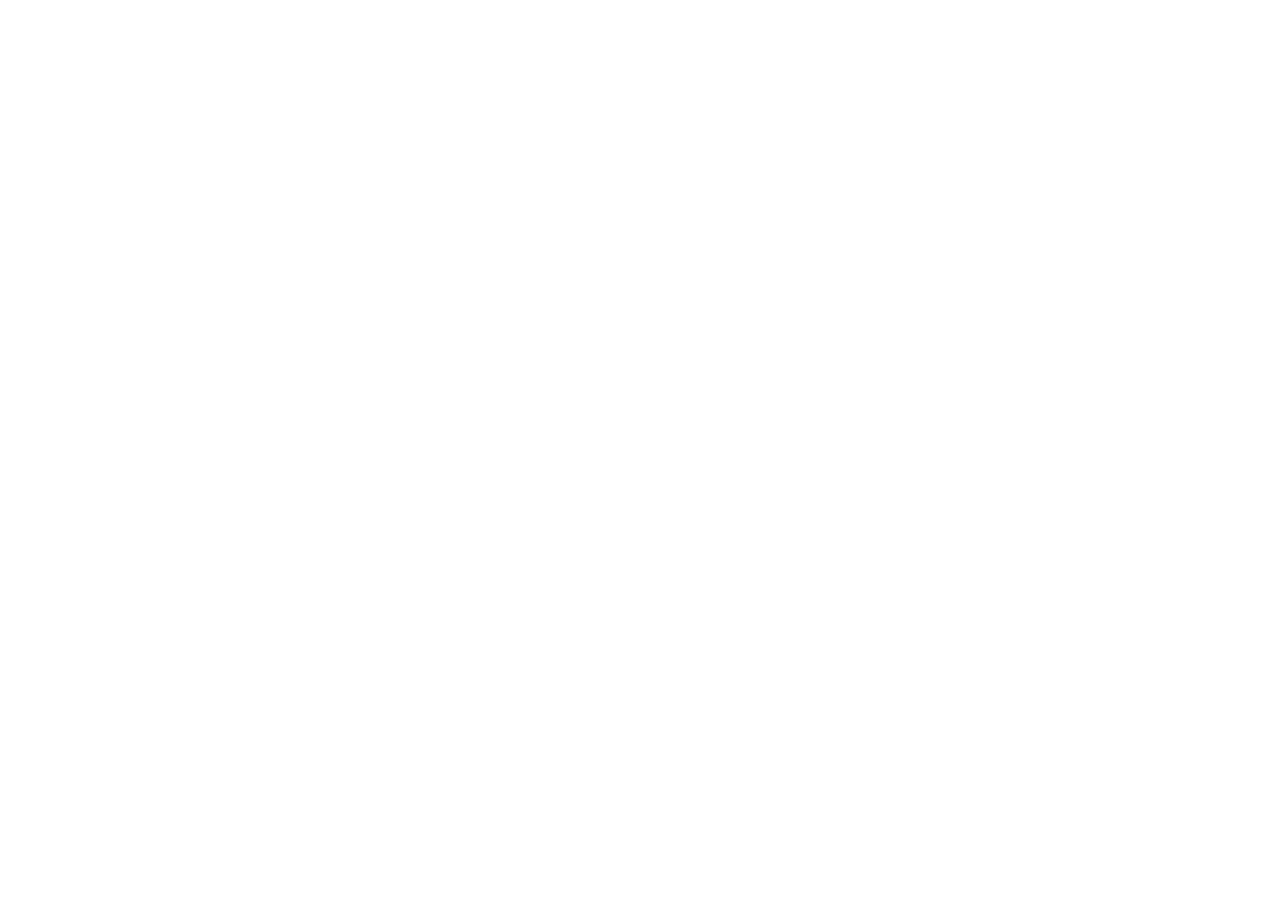
==== index.html @ 88c1cb13 "create Index.html" ====
<!DOCTYPE html>
<html lang="ru">
  <head>
    <meta charset="UTF-8">

    <title>Заголовок</title>
  </head>
  <body>
    <header></header>

    <nav>

    </nav>

    <main>

      <article>
        <section></section>
        <section></section>
        <section></section>
      </article>

      <aside>

      </aside>

    </main>

    <footer>

    </footer>
  </body>
</html>
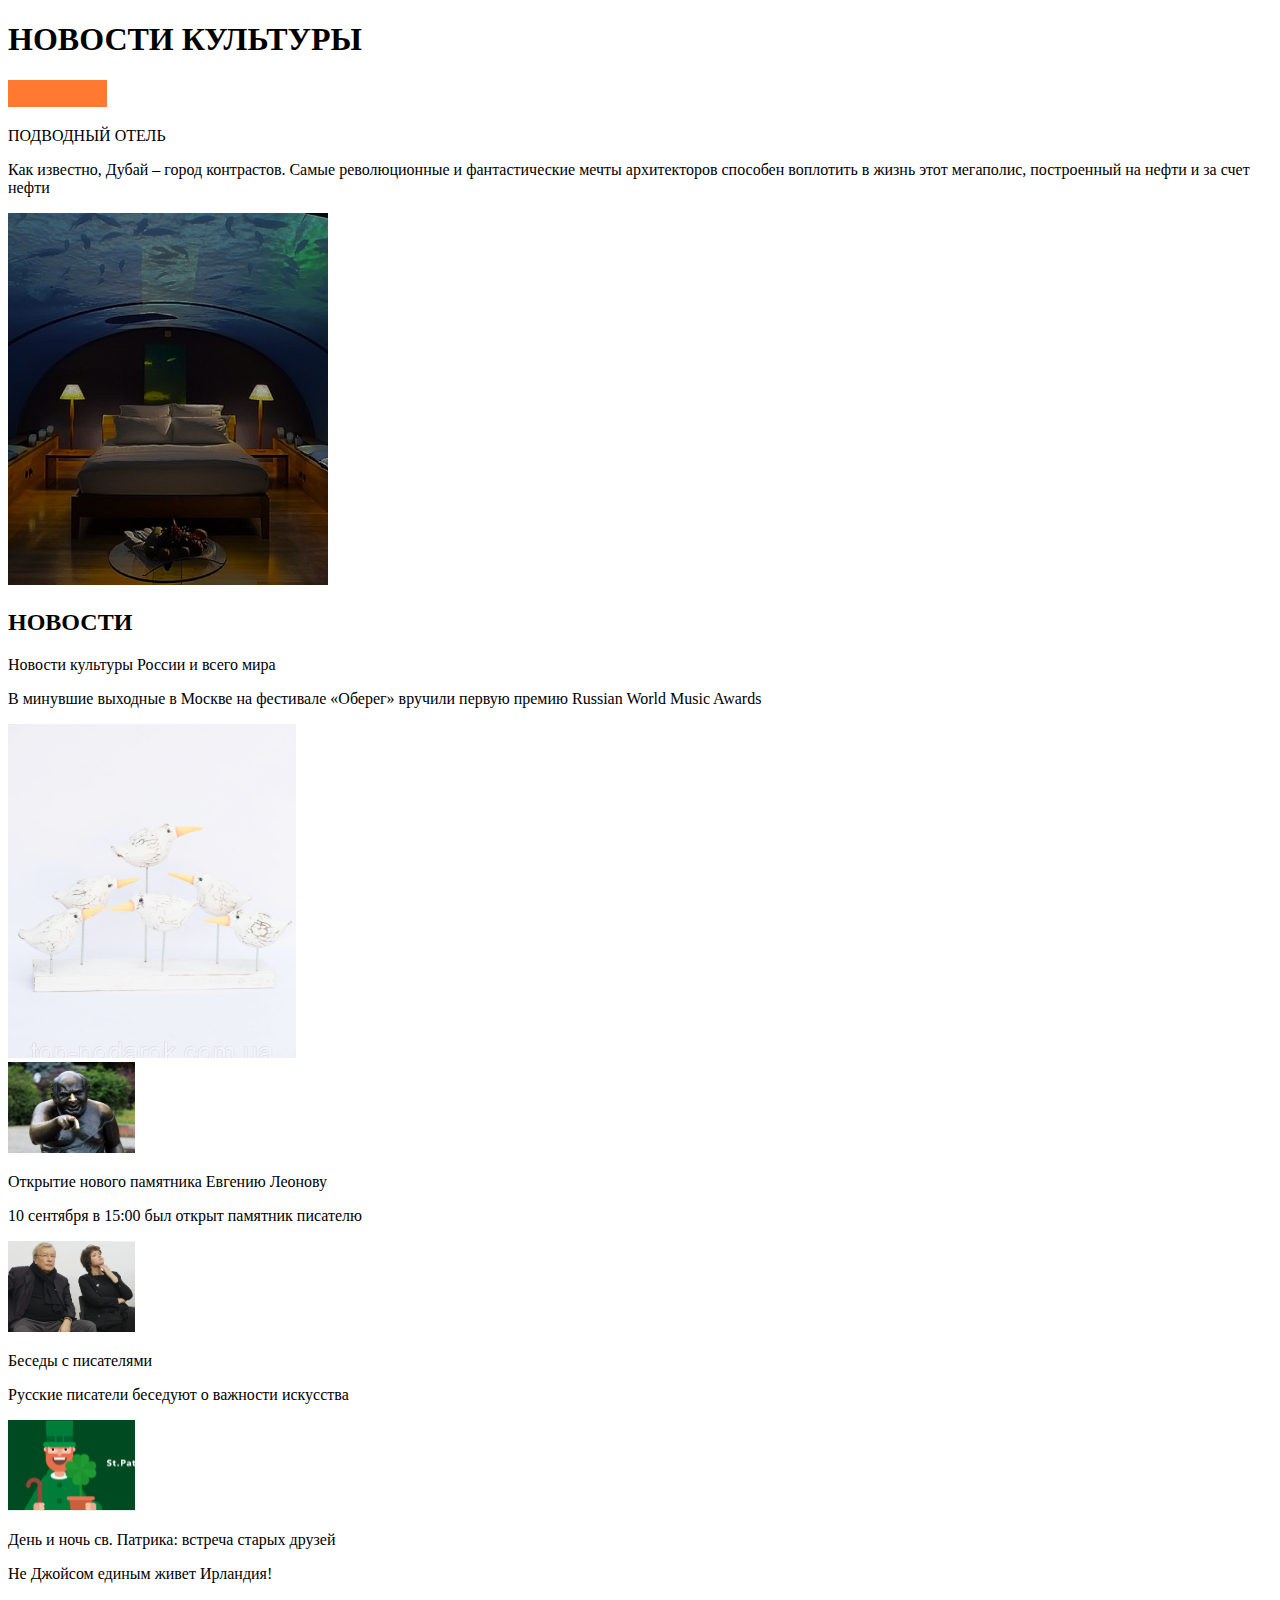
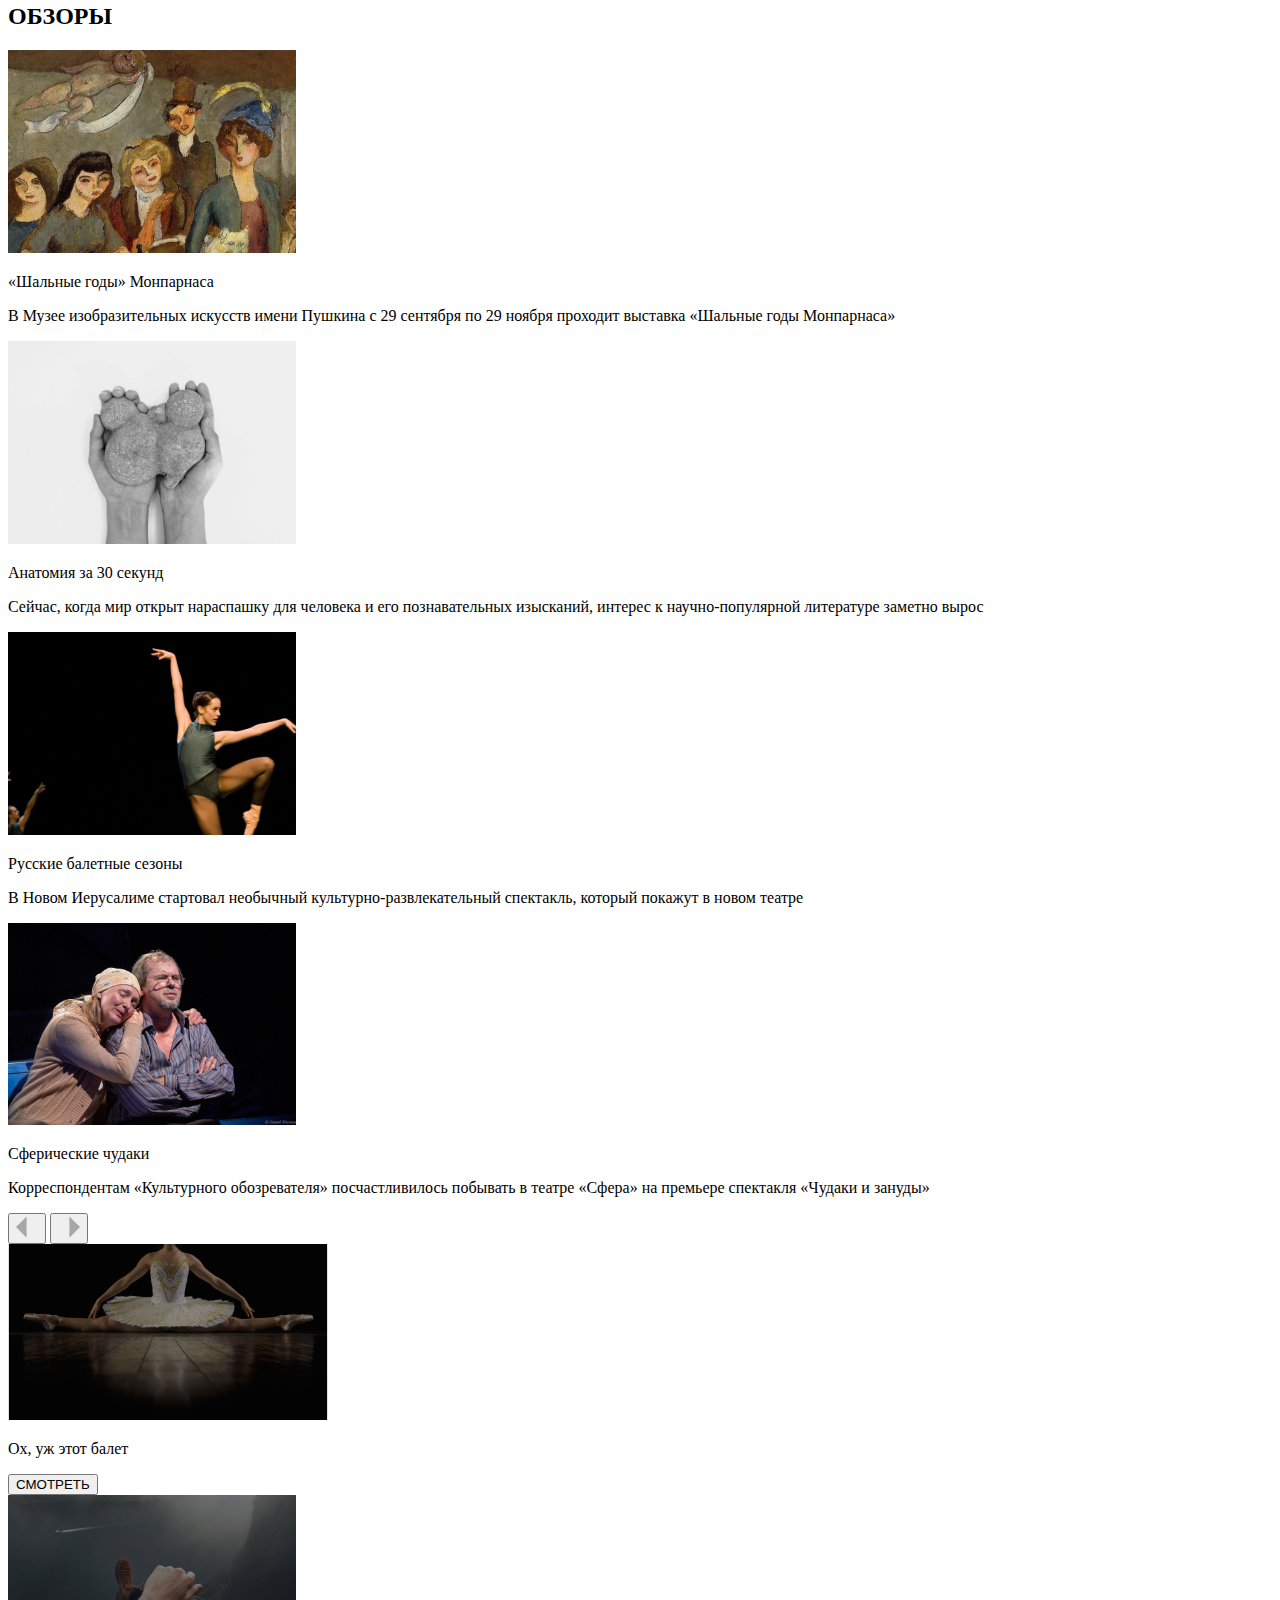
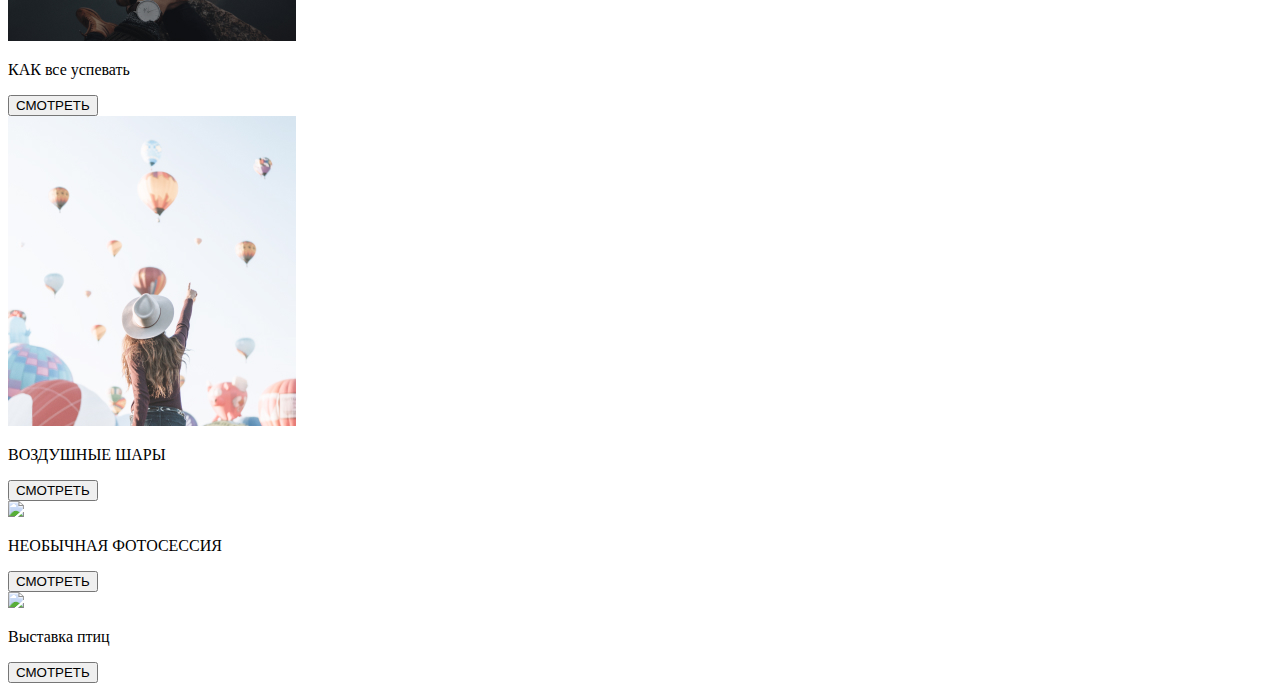
==== commit ed62193f: "create Index.html" ====
--- a/index.html
+++ b/index.html
@@ -2,32 +2,117 @@
 <html lang="ru">
   <head>
     <meta charset="UTF-8">
-
-    <title>Заголовок</title>
+    <title>Новости</title>
   </head>
   <body>
-    <header></header>
-
-    <nav>
-
-    </nav>
-
-    <main>
-
-      <article>
-        <section></section>
-        <section></section>
-        <section></section>
-      </article>
-
-      <aside>
-
-      </aside>
-
-    </main>
-
-    <footer>
-
-    </footer>
+    <h1>НОВОСТИ КУЛЬТУРЫ</h1>
+    <div class="news-new">
+      <a href="#"><img src="img/Rectangle 2.svg"/></a>
+      <p>ПОДВОДНЫЙ ОТЕЛЬ</p>
+      <p>
+        Как известно, Дубай – город контрастов. Самые революционные и фантастические мечты архитекторов
+        способен воплотить в жизнь этот мегаполис, построенный на нефти и за счет нефти
+      </p>
+      <a href="#"><img src="img/Hotel-11.jpg"/></a>
+    </div>
+    <div class="news-culture">
+      <h2>НОВОСТИ</h2>
+      <p>Новости культуры России и всего мира</p>
+      <p>
+        В минувшие выходные в Москве на фестивале «Оберег» вручили первую премию Russian World Music Awards
+      </p>
+      <a href="#"><img src="img/birds.svg"/></a>
+    </div>
+    <div class="news-others">
+      <div class="news-other">
+        <a href="#"><img src="img/other_0.svg"/></a>
+        <p>Открытие нового памятника Евгению Леонову</p>
+        <p>10 сентября в 15:00 был открыт памятник писателю</p>
+      </div>
+      <div class="news-other">
+        <a href="#"><img src="img/other_1.svg"/></a>
+        <p>Беседы с писателями</p>
+        <p>Русские писатели беседуют о важности искусства</p>
+      </div>
+      <div class="news-other">
+        <a href="#"><img src="img/other_2.svg"/></a>
+        <p>День и ночь св. Патрика: встреча старых друзей</p>
+        <p>Не Джойсом единым живет Ирландия!</p>
+      </div>
+    </div>
+    <div class="news-reviews">
+      <h2>ОБЗОРЫ</h2>
+      <div class="news-review">
+        <a href="#"><img src="img/reviews_0.svg"/></a>
+        <p class="news-review-header">«Шальные годы» Монпарнаса</p>
+        <p>
+          В Музее изобразительных искусств имени Пушкина с 29 сентября по 29 ноября
+          проходит выставка «Шальные годы Монпарнаса»
+        </p>
+      </div>
+      <div class="news-review">
+        <a href="#"><img src="img/reviews_1.svg"/></a>
+        <p class="news-review-header">Анатомия за 30 секунд</p>
+        <p>
+          Сейчас, когда мир открыт нараспашку для человека и его познавательных изысканий,
+          интерес к научно-популярной литературе заметно вырос
+        </p>
+      </div>
+      <div class="news-review">
+        <a href="#"><img src="img/reviews_2.svg"/></a>
+        <p class="news-review-header">Русские балетные сезоны</p>
+        <p>В Новом Иерусалиме стартовал необычный культурно-развлекательный спектакль, который покажут в новом театре</p>
+      </div>
+      <div class="news-review">
+        <a href="#"><img src="img/reviews_3.svg"/></a>
+        <p class="news-review-header">Сферические чудаки</p>
+        <p>Корреспондентам «Культурного обозревателя» посчастливилось побывать в театре «Сфера» на премьере спектакля «Чудаки и зануды»</p>
+        <div>
+          <button name="button_left">
+            <img src="img/left.svg" alt="налево"/>
+          </button>
+          <button name="button_right">
+            <img src="img/right.svg" alt="направо"/>
+          </button>
+        </div>
+      </div>
+    </div>
+    <div class="news-shorts">
+      <div class="news-short">
+        <a href="#"><img src="img/short_0.jpg"/></a>
+        <p class="news-short-header">Ох, уж этот балет</p>
+        <button name="button_look">
+          СМОТРЕТЬ
+        </button>
+      </div>
+      <div class="news-short">
+        <a href="#"><img src="img/short_1.jpg"/></a>
+        <p class="news-short-header">КАК все успевать</p>
+        <button name="button_look">
+          СМОТРЕТЬ
+        </button>
+      </div>
+      <div class="news-short">
+        <a href="#"><img src="img/short_2.jpg"/></a>
+        <p class="news-short-header">ВОЗДУШНЫЕ ШАРЫ</p>
+        <button name="button_look">
+          СМОТРЕТЬ
+        </button>
+      </div>
+      <div class="news-short">
+        <a href="#"><img src="img/short_3.svg"/></a>
+        <p class="news-short-header">НЕОБЫЧНАЯ ФОТОСЕССИЯ</p>
+        <button name="button_look">
+          СМОТРЕТЬ
+        </button>
+      </div>
+      <div class="news-short">
+        <a href="#"><img src="img/short_4.svg"/></a>
+        <p class="news-short-header">Выставка птиц</p>
+        <button name="button_look">
+          СМОТРЕТЬ
+        </button>
+      </div>
+    </div>
   </body>
 </html>
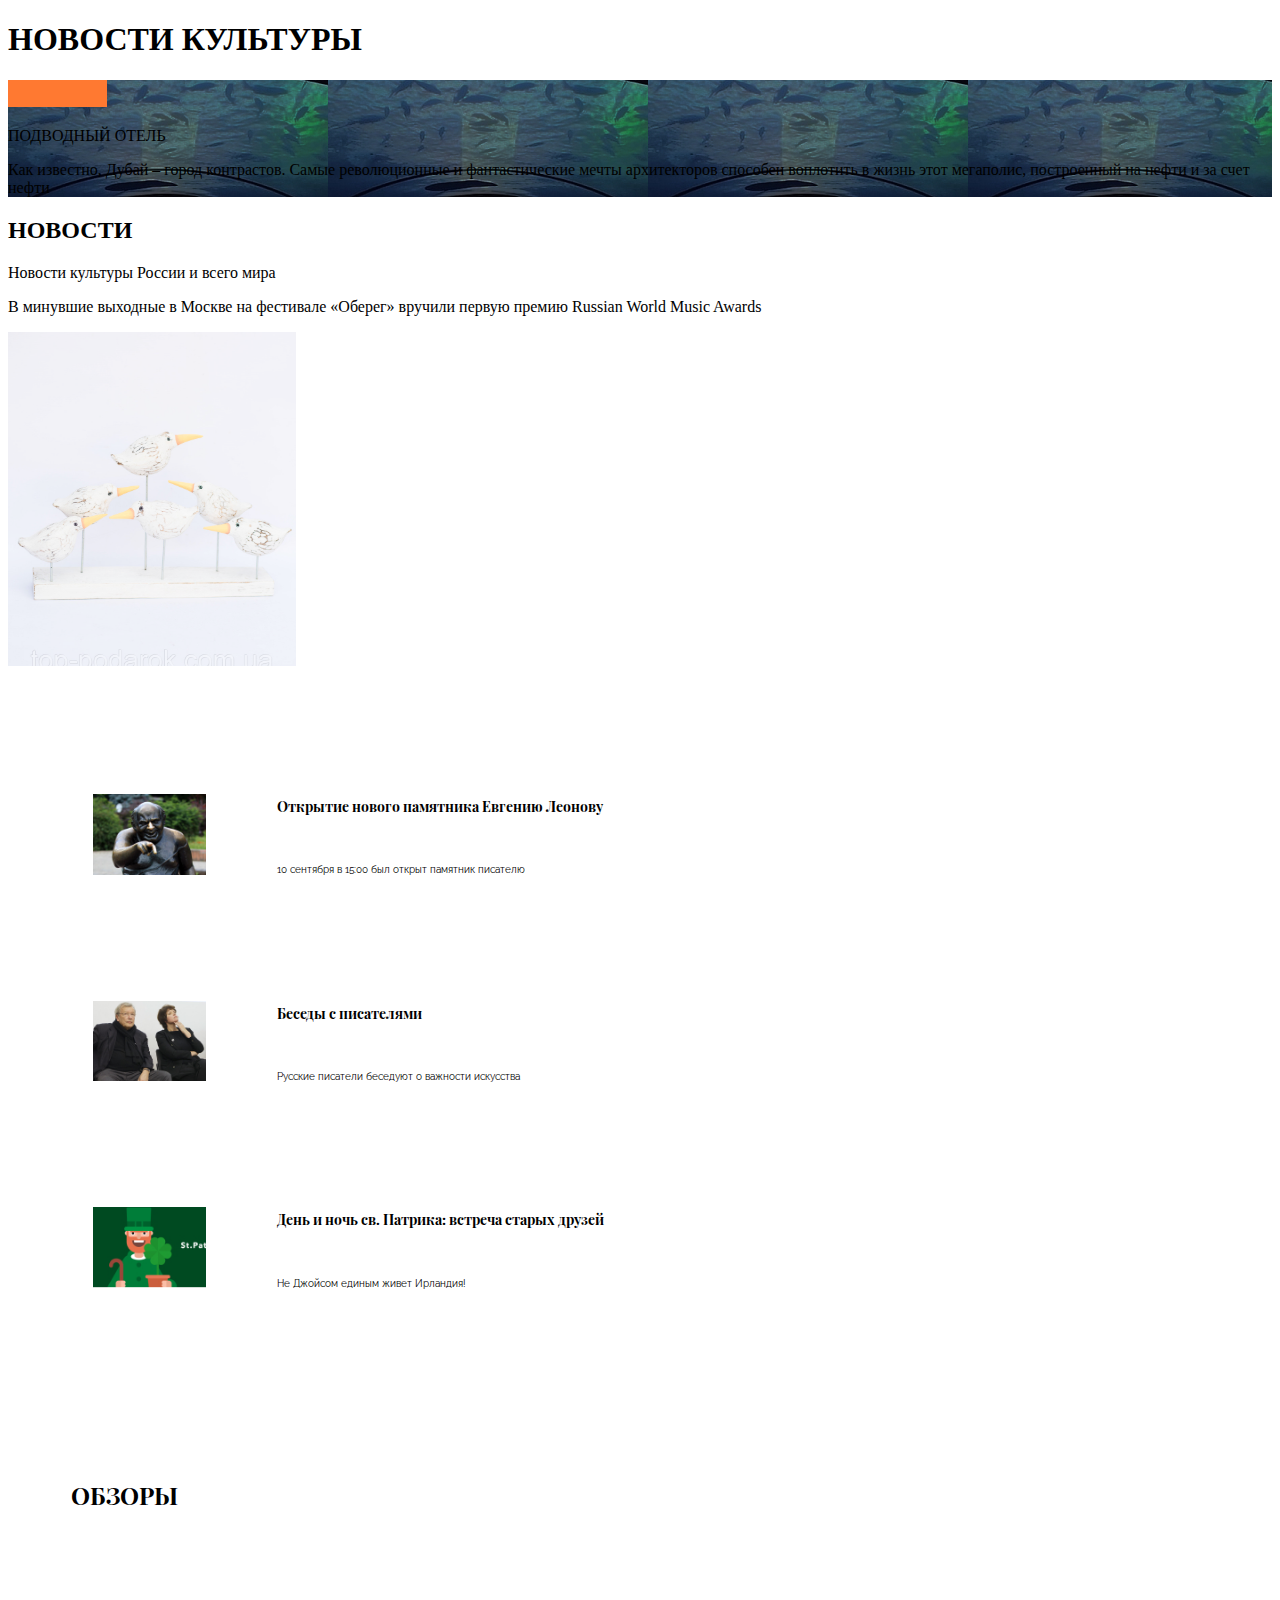
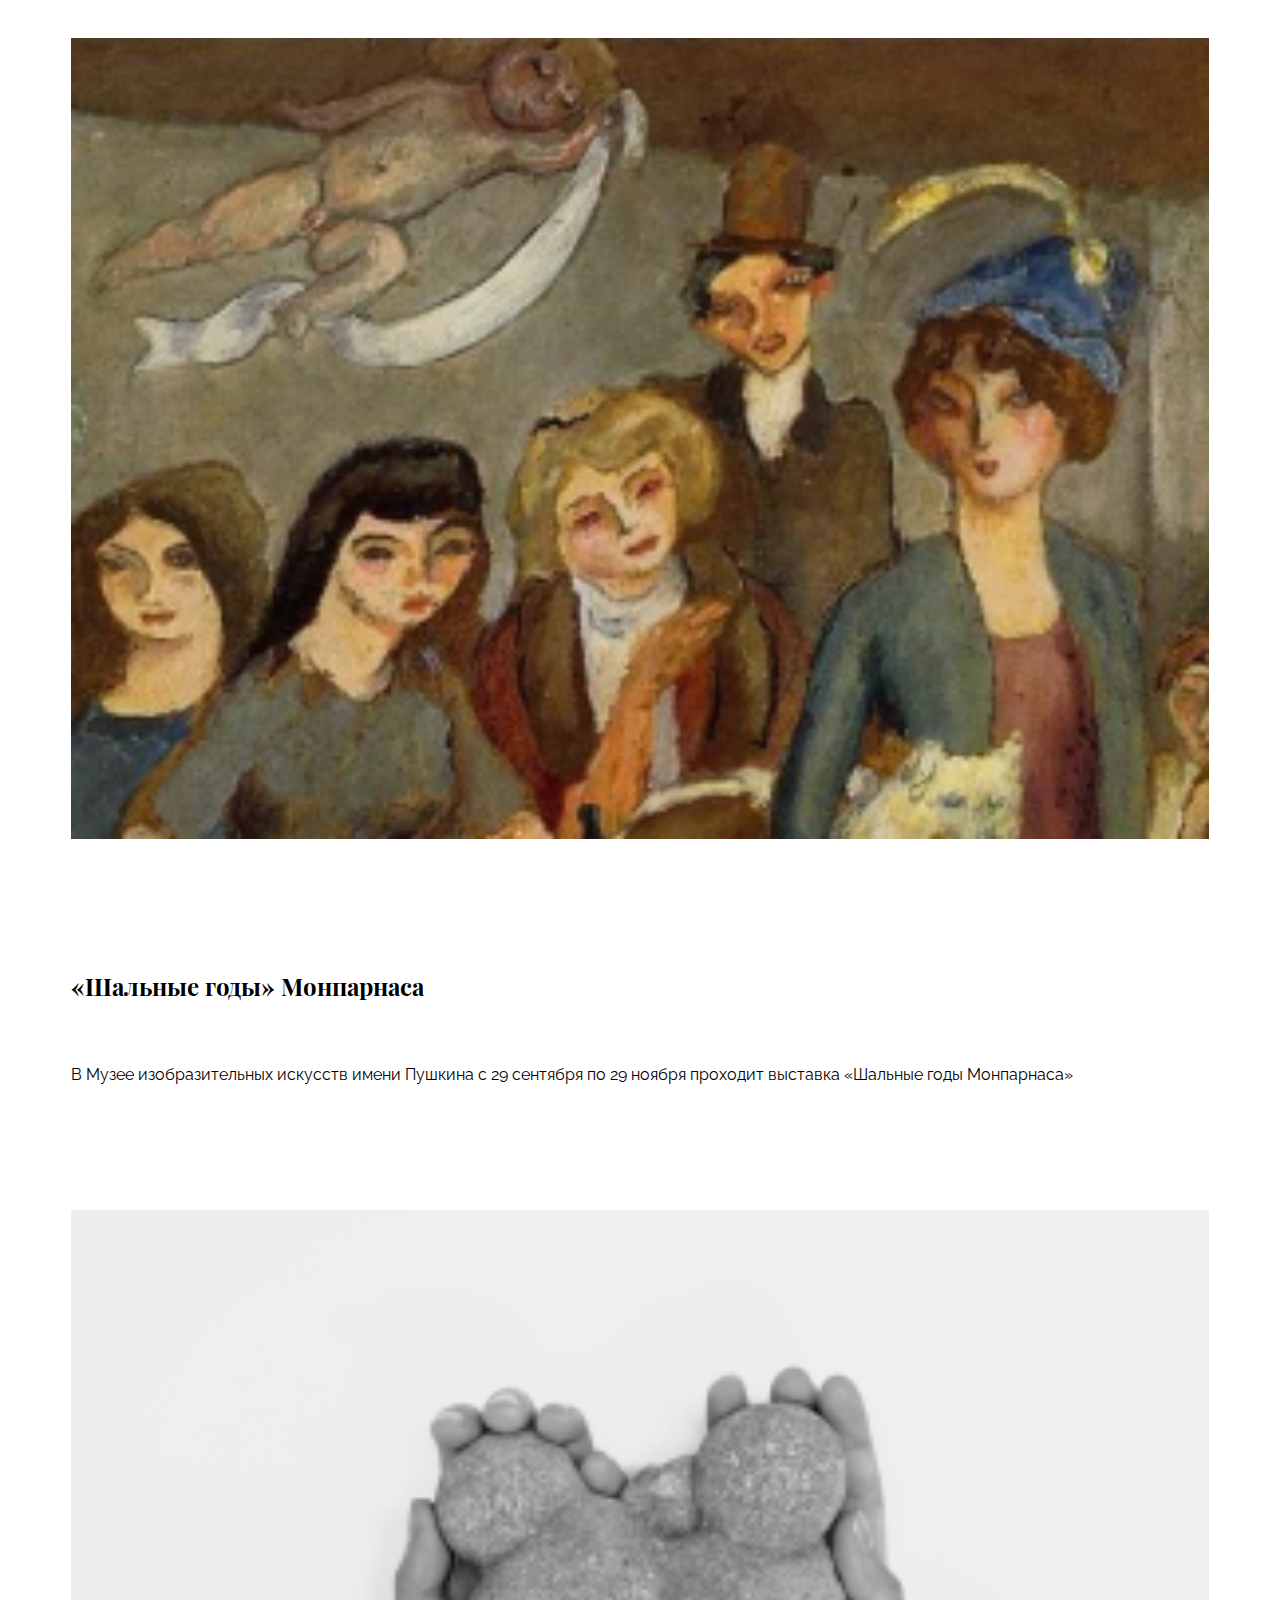
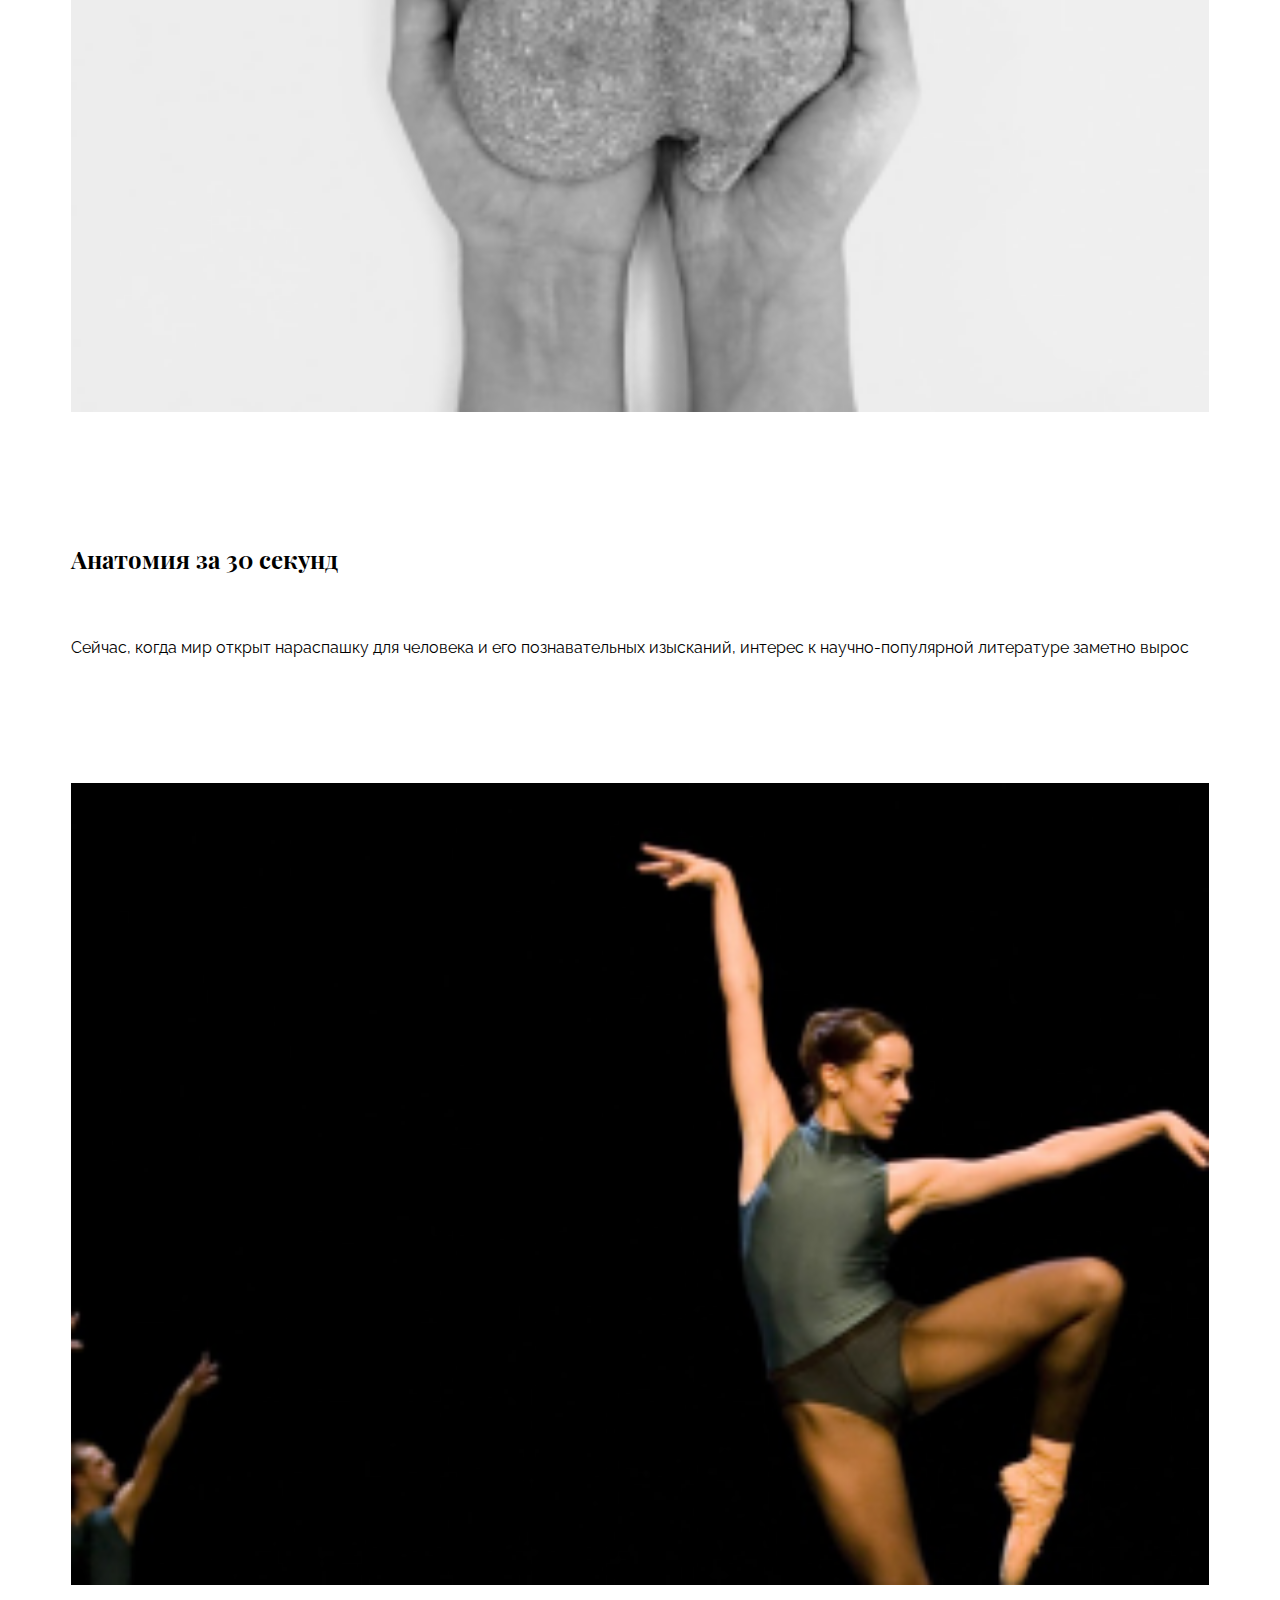
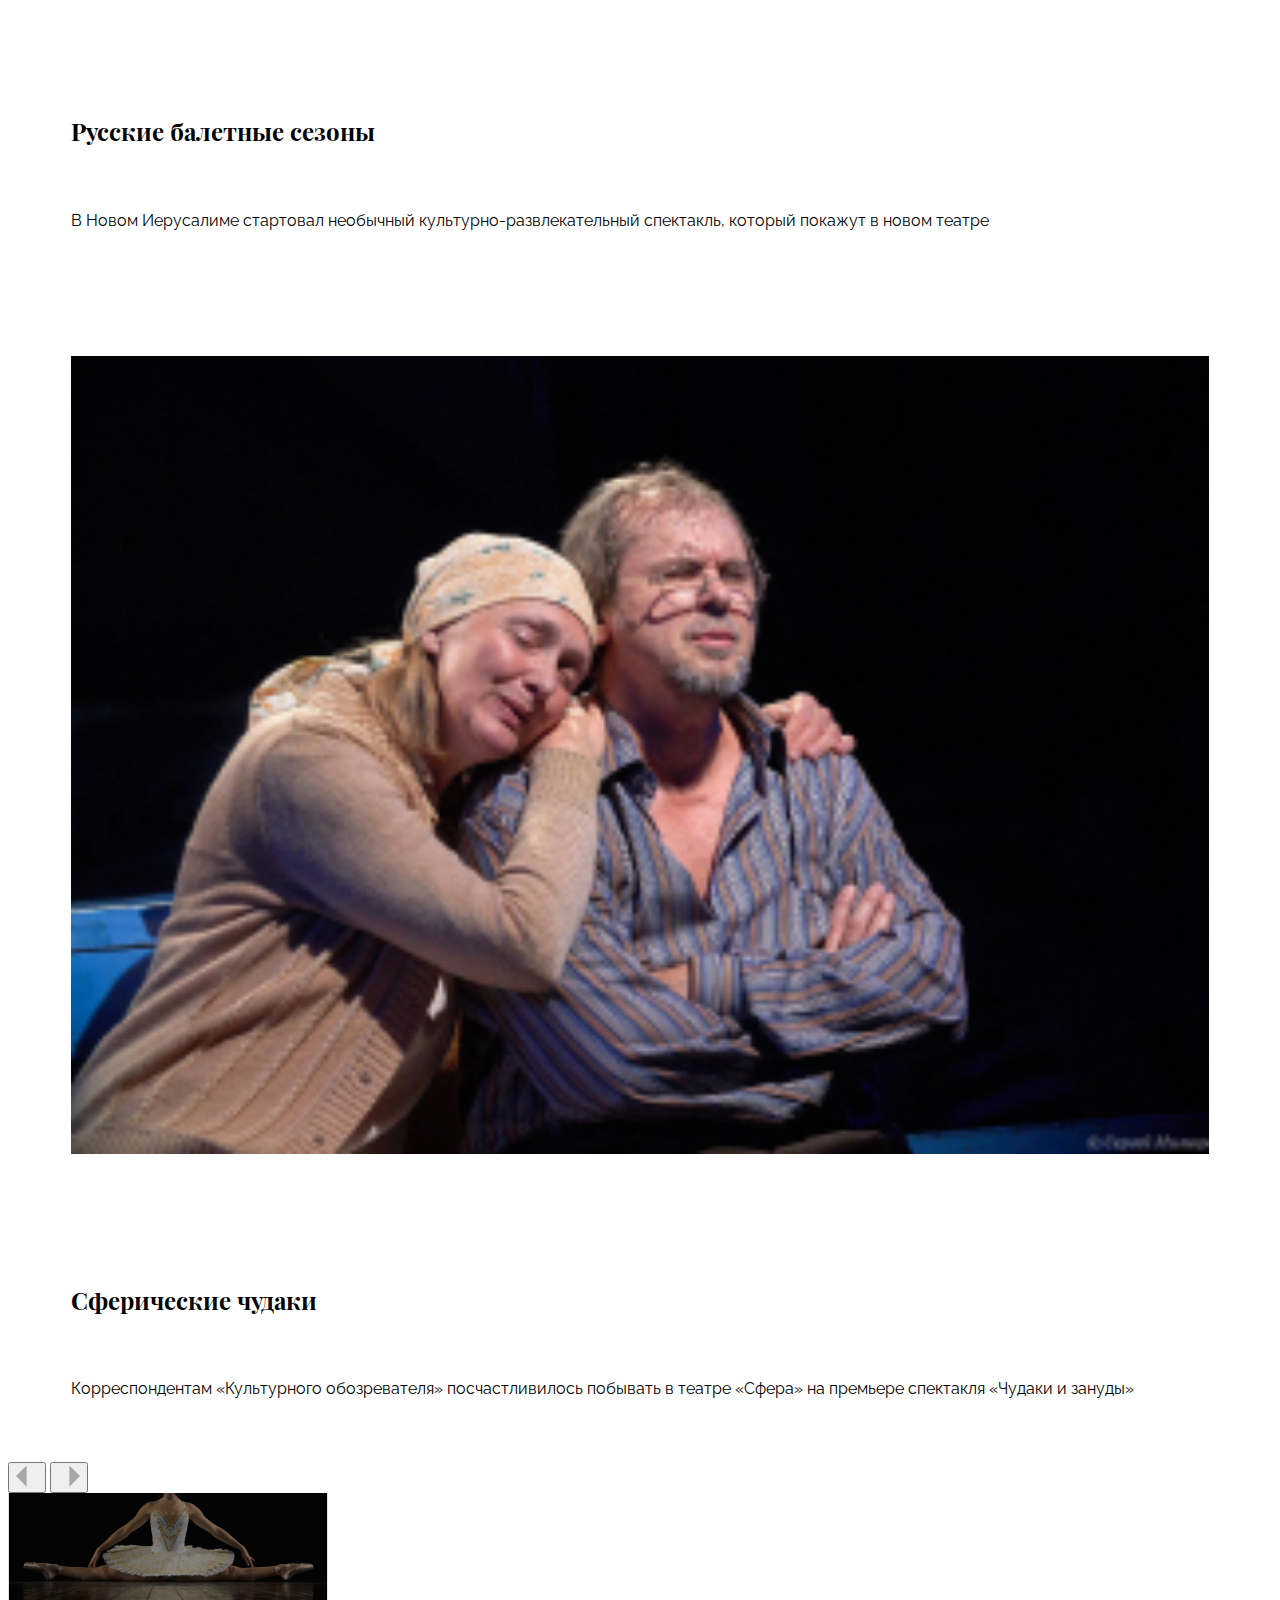
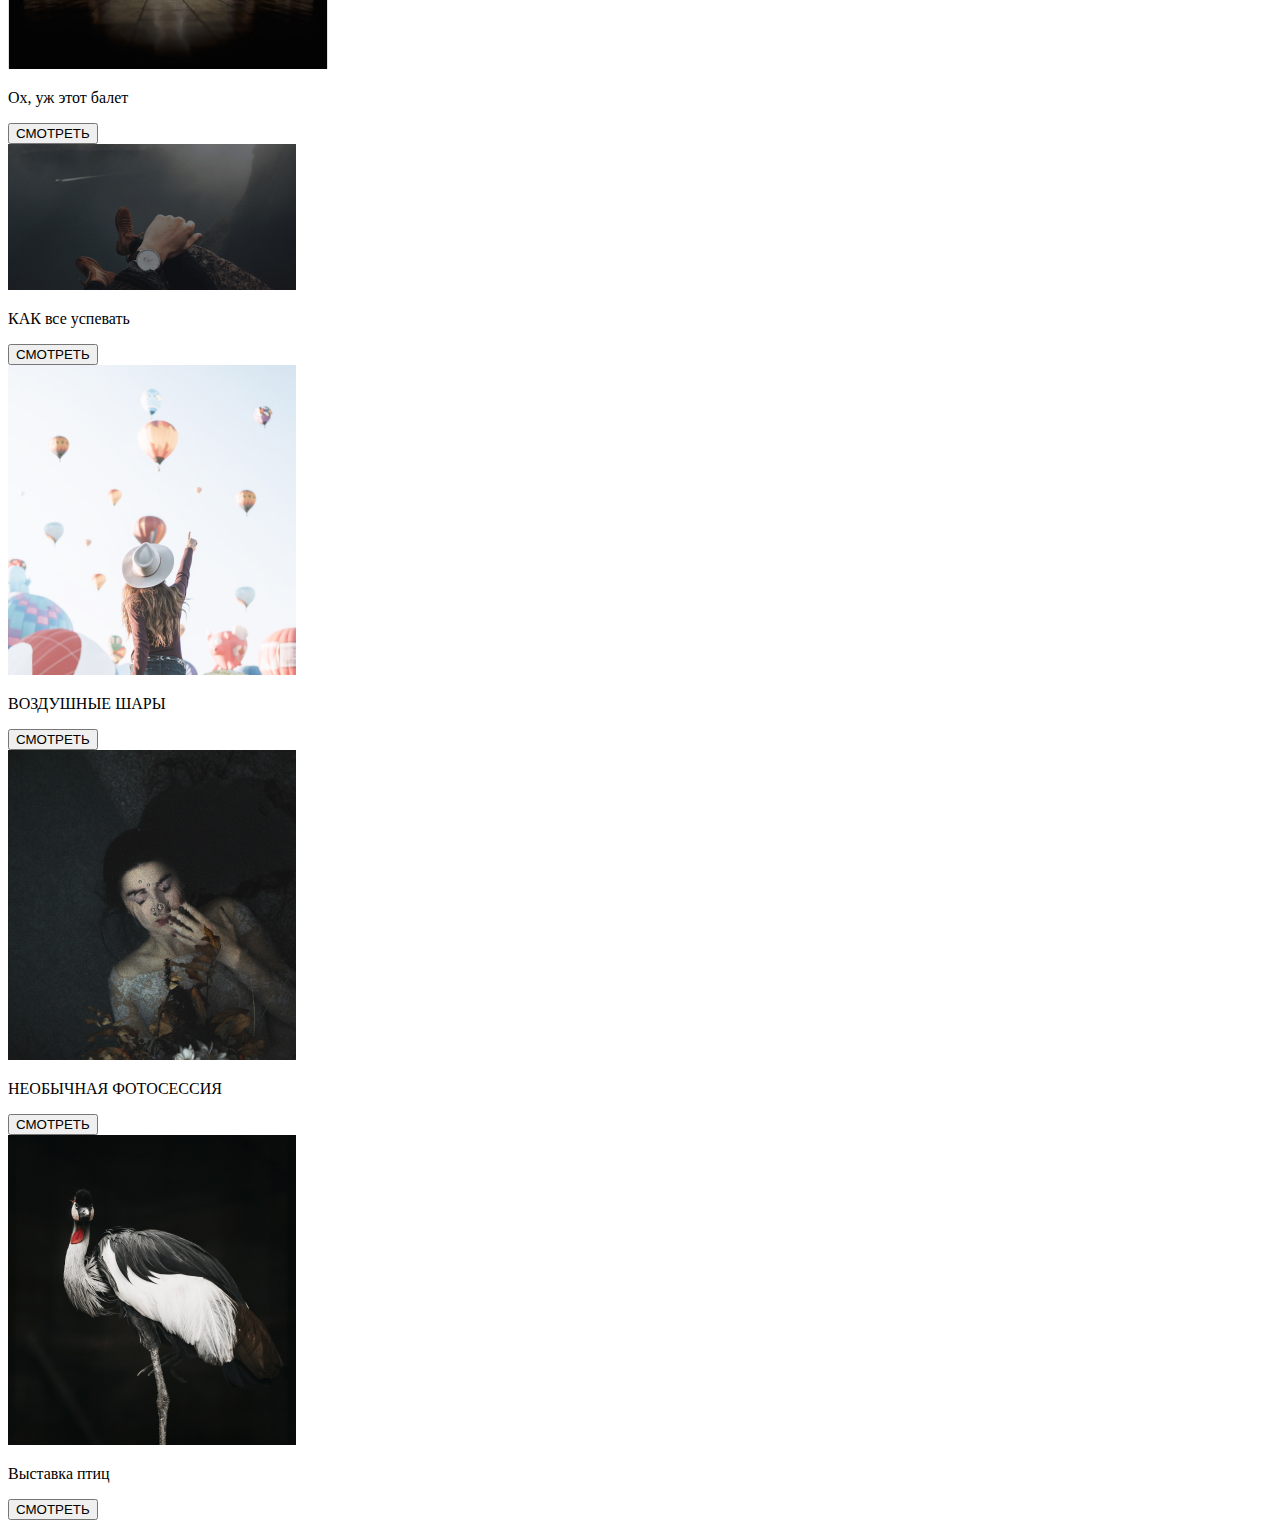
==== commit eabd743a: "change mobile version" ====
--- a/index.html
+++ b/index.html
@@ -2,70 +2,97 @@
 <html lang="ru">
   <head>
     <meta charset="UTF-8">
+    <link rel="stylesheet" href="css/styles.css">
     <title>Новости</title>
   </head>
   <body>
     <h1>НОВОСТИ КУЛЬТУРЫ</h1>
-    <div class="news-new">
+    <section class="news-new">
       <a href="#"><img src="img/Rectangle 2.svg"/></a>
-      <p>ПОДВОДНЫЙ ОТЕЛЬ</p>
-      <p>
+      <p class="news-new-title">ПОДВОДНЫЙ ОТЕЛЬ</p>
+      <p class="news-new-text">
         Как известно, Дубай – город контрастов. Самые революционные и фантастические мечты архитекторов
         способен воплотить в жизнь этот мегаполис, построенный на нефти и за счет нефти
       </p>
-      <a href="#"><img src="img/Hotel-11.jpg"/></a>
-    </div>
-    <div class="news-culture">
+    </section>
+    <section class="news-culture">
       <h2>НОВОСТИ</h2>
       <p>Новости культуры России и всего мира</p>
       <p>
         В минувшие выходные в Москве на фестивале «Оберег» вручили первую премию Russian World Music Awards
       </p>
       <a href="#"><img src="img/birds.svg"/></a>
-    </div>
-    <div class="news-others">
+    </section>
+
+    <section class="news-others">
       <div class="news-other">
-        <a href="#"><img src="img/other_0.svg"/></a>
-        <p>Открытие нового памятника Евгению Леонову</p>
-        <p>10 сентября в 15:00 был открыт памятник писателю</p>
+        <div>
+          <img img class="img_100" src="img/other_0.jpg"/>
+        </div>
+        <span>
+          <h3>Открытие нового памятника Евгению Леонову</h3>
+          <p>10 сентября в 15:00 был открыт памятник писателю</p>
+        </span>
       </div>
       <div class="news-other">
-        <a href="#"><img src="img/other_1.svg"/></a>
-        <p>Беседы с писателями</p>
-        <p>Русские писатели беседуют о важности искусства</p>
+        <div>
+          <img img class="img_100" src="img/other_1.jpg"/>
+        </div>
+        <span>
+          <h3>Беседы с писателями</h3>
+          <p>Русские писатели беседуют о важности искусства</p>
+        </span>
       </div>
       <div class="news-other">
-        <a href="#"><img src="img/other_2.svg"/></a>
-        <p>День и ночь св. Патрика: встреча старых друзей</p>
-        <p>Не Джойсом единым живет Ирландия!</p>
+        <div>
+          <img img class="img_100" src="img/other_2.jpg"/>
+        </div>
+        <span>
+          <h3>День и ночь св. Патрика: встреча старых друзей</h3>
+          <p>Не Джойсом единым живет Ирландия!</p>
+        </span>
       </div>
-    </div>
-    <div class="news-reviews">
-      <h2>ОБЗОРЫ</h2>
+    </section>
+
+    <section class="news-reviews">
+
       <div class="news-review">
-        <a href="#"><img src="img/reviews_0.svg"/></a>
-        <p class="news-review-header">«Шальные годы» Монпарнаса</p>
-        <p>
-          В Музее изобразительных искусств имени Пушкина с 29 сентября по 29 ноября
-          проходит выставка «Шальные годы Монпарнаса»
-        </p>
+        <h2>ОБЗОРЫ</h2>
+        <div>
+          <img class="img_100" src="img/reviews_0.jpg"/>
+        </div>
+        <span>
+          <h2>«Шальные годы» Монпарнаса</h2>
+          <p>
+            В Музее изобразительных искусств имени Пушкина с 29 сентября по 29 ноября
+            проходит выставка «Шальные годы Монпарнаса»
+          </p>
+        </span>
       </div>
       <div class="news-review">
-        <a href="#"><img src="img/reviews_1.svg"/></a>
-        <p class="news-review-header">Анатомия за 30 секунд</p>
+        <div>
+          <img class="img_100" src="img/reviews_1.png"/>
+        </div>
+        <h2>Анатомия за 30 секунд</h2>
         <p>
           Сейчас, когда мир открыт нараспашку для человека и его познавательных изысканий,
           интерес к научно-популярной литературе заметно вырос
         </p>
       </div>
       <div class="news-review">
-        <a href="#"><img src="img/reviews_2.svg"/></a>
-        <p class="news-review-header">Русские балетные сезоны</p>
+        <div>
+          <img class="img_100" src="img/reviews_2.jpg"/>
+        </div>
+
+        <h2>Русские балетные сезоны</h2>
         <p>В Новом Иерусалиме стартовал необычный культурно-развлекательный спектакль, который покажут в новом театре</p>
       </div>
       <div class="news-review">
-        <a href="#"><img src="img/reviews_3.svg"/></a>
-        <p class="news-review-header">Сферические чудаки</p>
+        <div>
+          <img class="img_100" src="img/reviews_3.jpg"/>
+        </div>
+
+        <h2>Сферические чудаки</h2>
         <p>Корреспондентам «Культурного обозревателя» посчастливилось побывать в театре «Сфера» на премьере спектакля «Чудаки и зануды»</p>
         <div>
           <button name="button_left">
@@ -76,8 +103,8 @@
           </button>
         </div>
       </div>
-    </div>
-    <div class="news-shorts">
+    </section>
+    <section class="news-shorts">
       <div class="news-short">
         <a href="#"><img src="img/short_0.jpg"/></a>
         <p class="news-short-header">Ох, уж этот балет</p>
@@ -100,19 +127,19 @@
         </button>
       </div>
       <div class="news-short">
-        <a href="#"><img src="img/short_3.svg"/></a>
+        <a href="#"><img src="img/short_3.jpg"/></a>
         <p class="news-short-header">НЕОБЫЧНАЯ ФОТОСЕССИЯ</p>
         <button name="button_look">
           СМОТРЕТЬ
         </button>
       </div>
       <div class="news-short">
-        <a href="#"><img src="img/short_4.svg"/></a>
+        <a href="#"><img src="img/short_4.jpg"/></a>
         <p class="news-short-header">Выставка птиц</p>
         <button name="button_look">
           СМОТРЕТЬ
         </button>
       </div>
-    </div>
+    </section>
   </body>
 </html>
--- a/css/styles.css
+++ b/css/styles.css
@@ -0,0 +1,67 @@
+@font-face {
+  font-family: 'Raleway black';
+  src: url('../fonts/Raleway-VariableFont_wght.ttf');
+
+}
+
+@font-face {
+  font-family: 'Playfair Display black';
+  src: url('../fonts/PlayfairDisplay-VariableFont_wght.ttf');
+
+}
+
+
+.news-others {
+  display: flex;
+  flex-direction: column;
+  margin: 5%;
+}
+
+.news-others > div {
+  display: flex;
+  justify-content: space-around;
+  margin: 16px;
+  align-items: center;
+}
+
+.news-others p {
+  margin: 5%;
+  font-family: 'Raleway black', sans-serif;
+  font-size: 10px;
+}
+
+.news-others h3 {
+  margin: 5%;
+  font-family: 'Playfair Display black', sans-serif;
+  font-size: 14px;
+}
+
+.news-others > div > span {
+  width: calc(100% - 127px);
+  padding-left: 16px;
+}
+
+.news-new {
+  background-image: url(../img/Hotel-11.jpg);
+
+}
+
+.news-reviews {
+  display: flex;
+  flex-direction: column;
+}
+
+.img_100 {
+  width: 90%;
+  margin: 5%;
+}
+
+.news-review p {
+  margin: 5%;
+  font-family: 'Raleway black', sans-serif;
+}
+
+.news-review h2 {
+  margin: 5%;
+  font-family: 'Playfair Display black', sans-serif;
+}
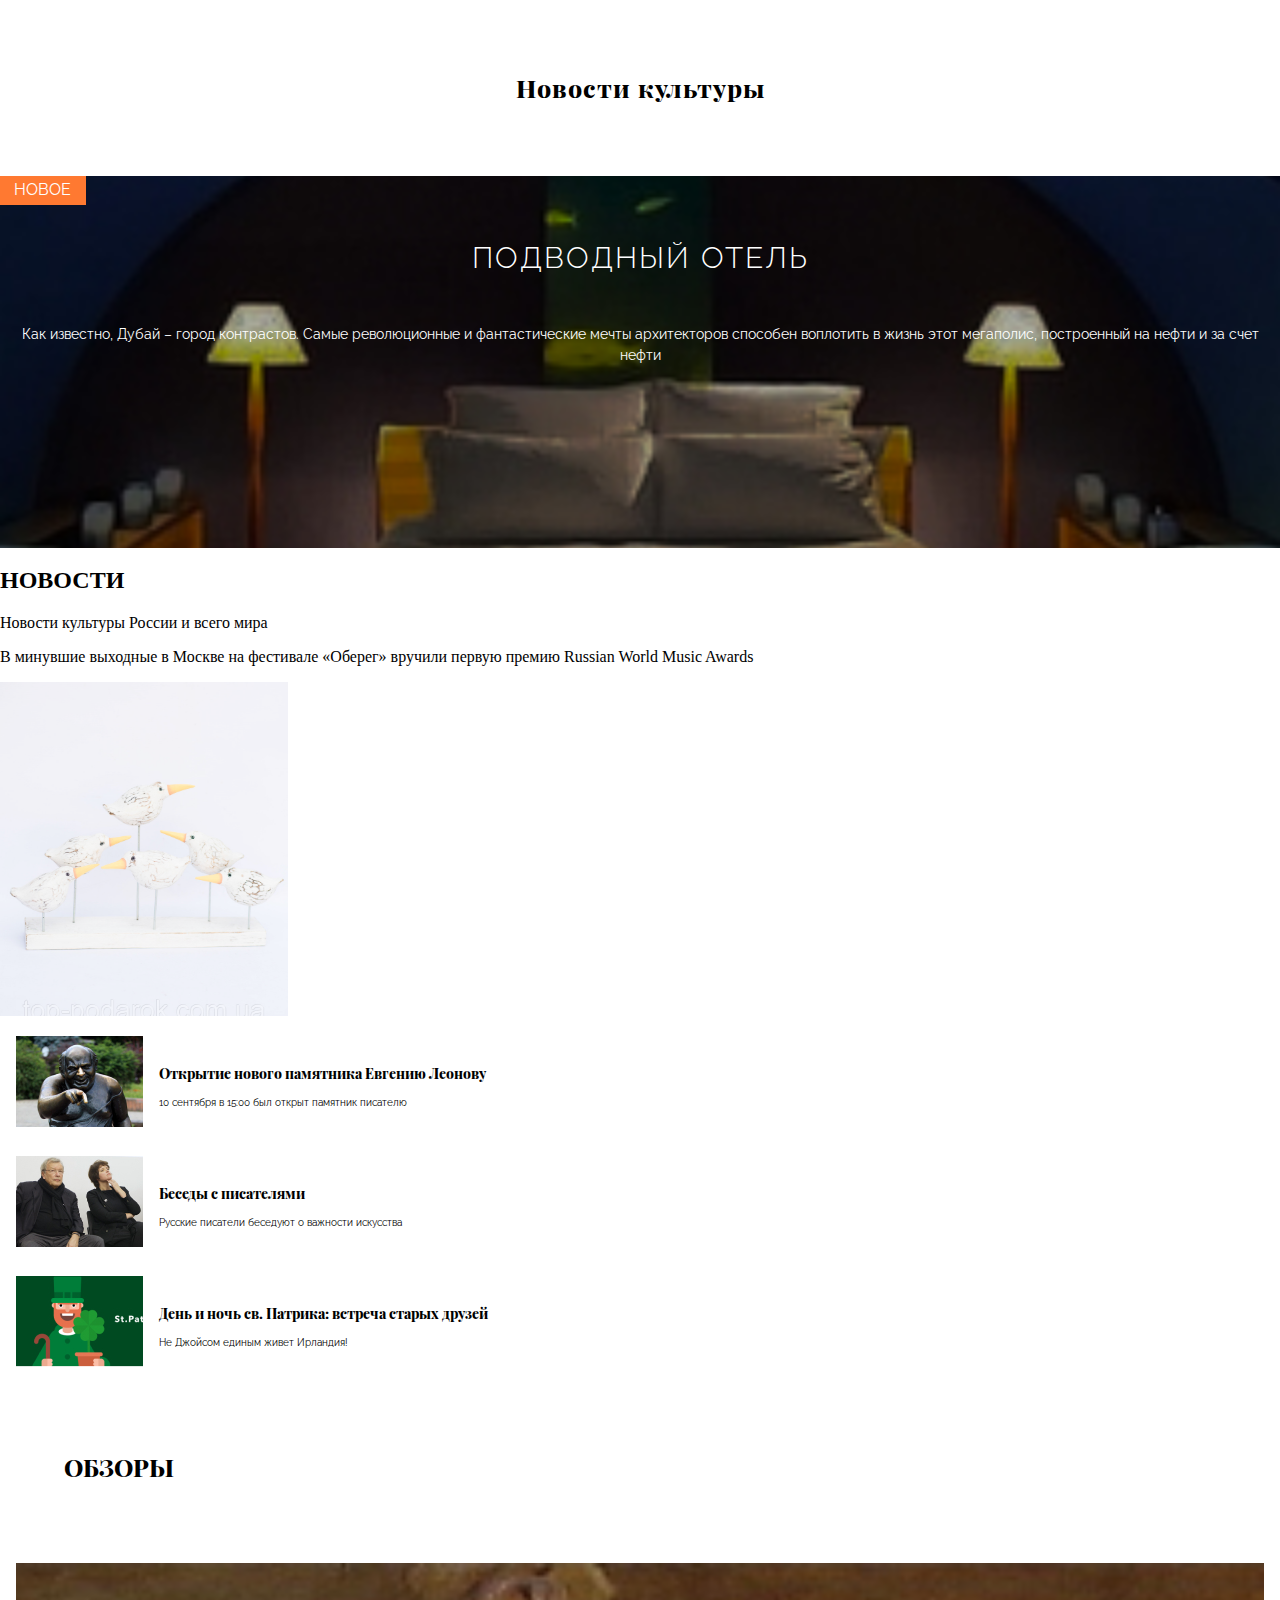
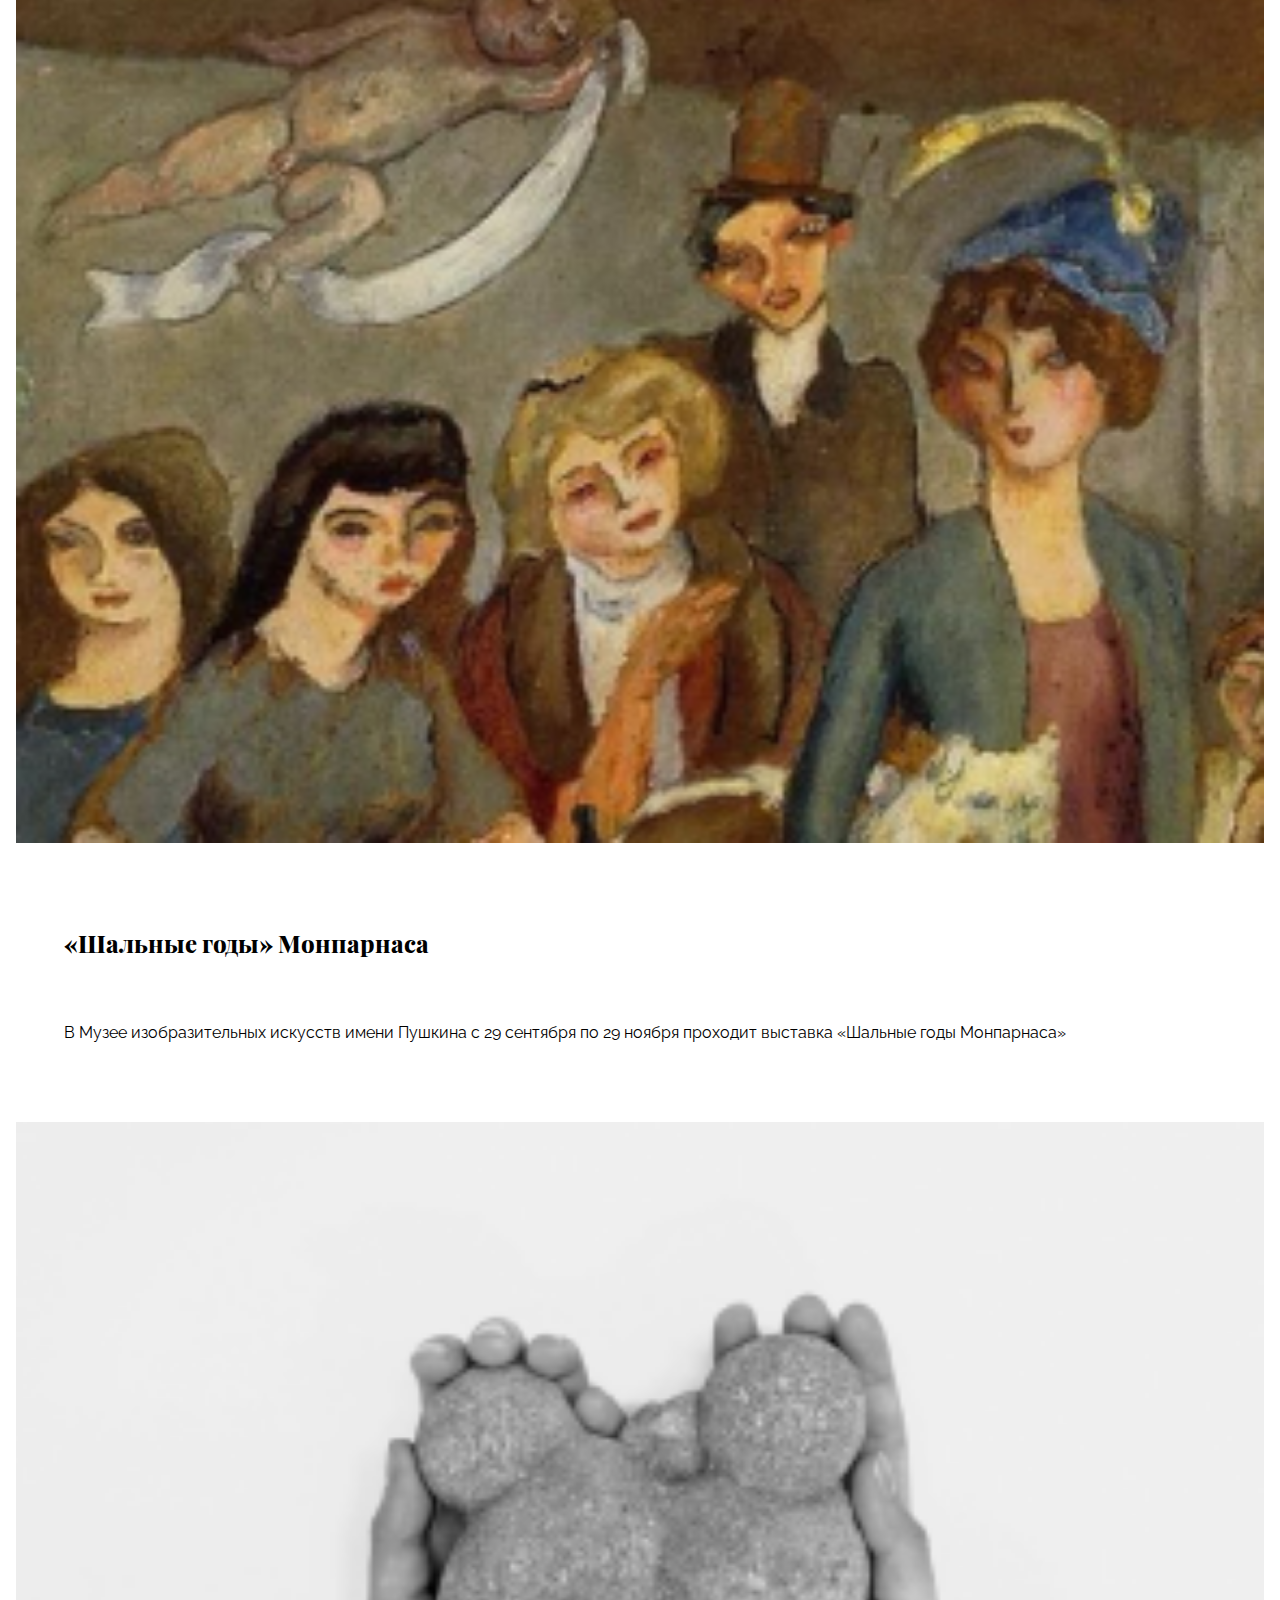
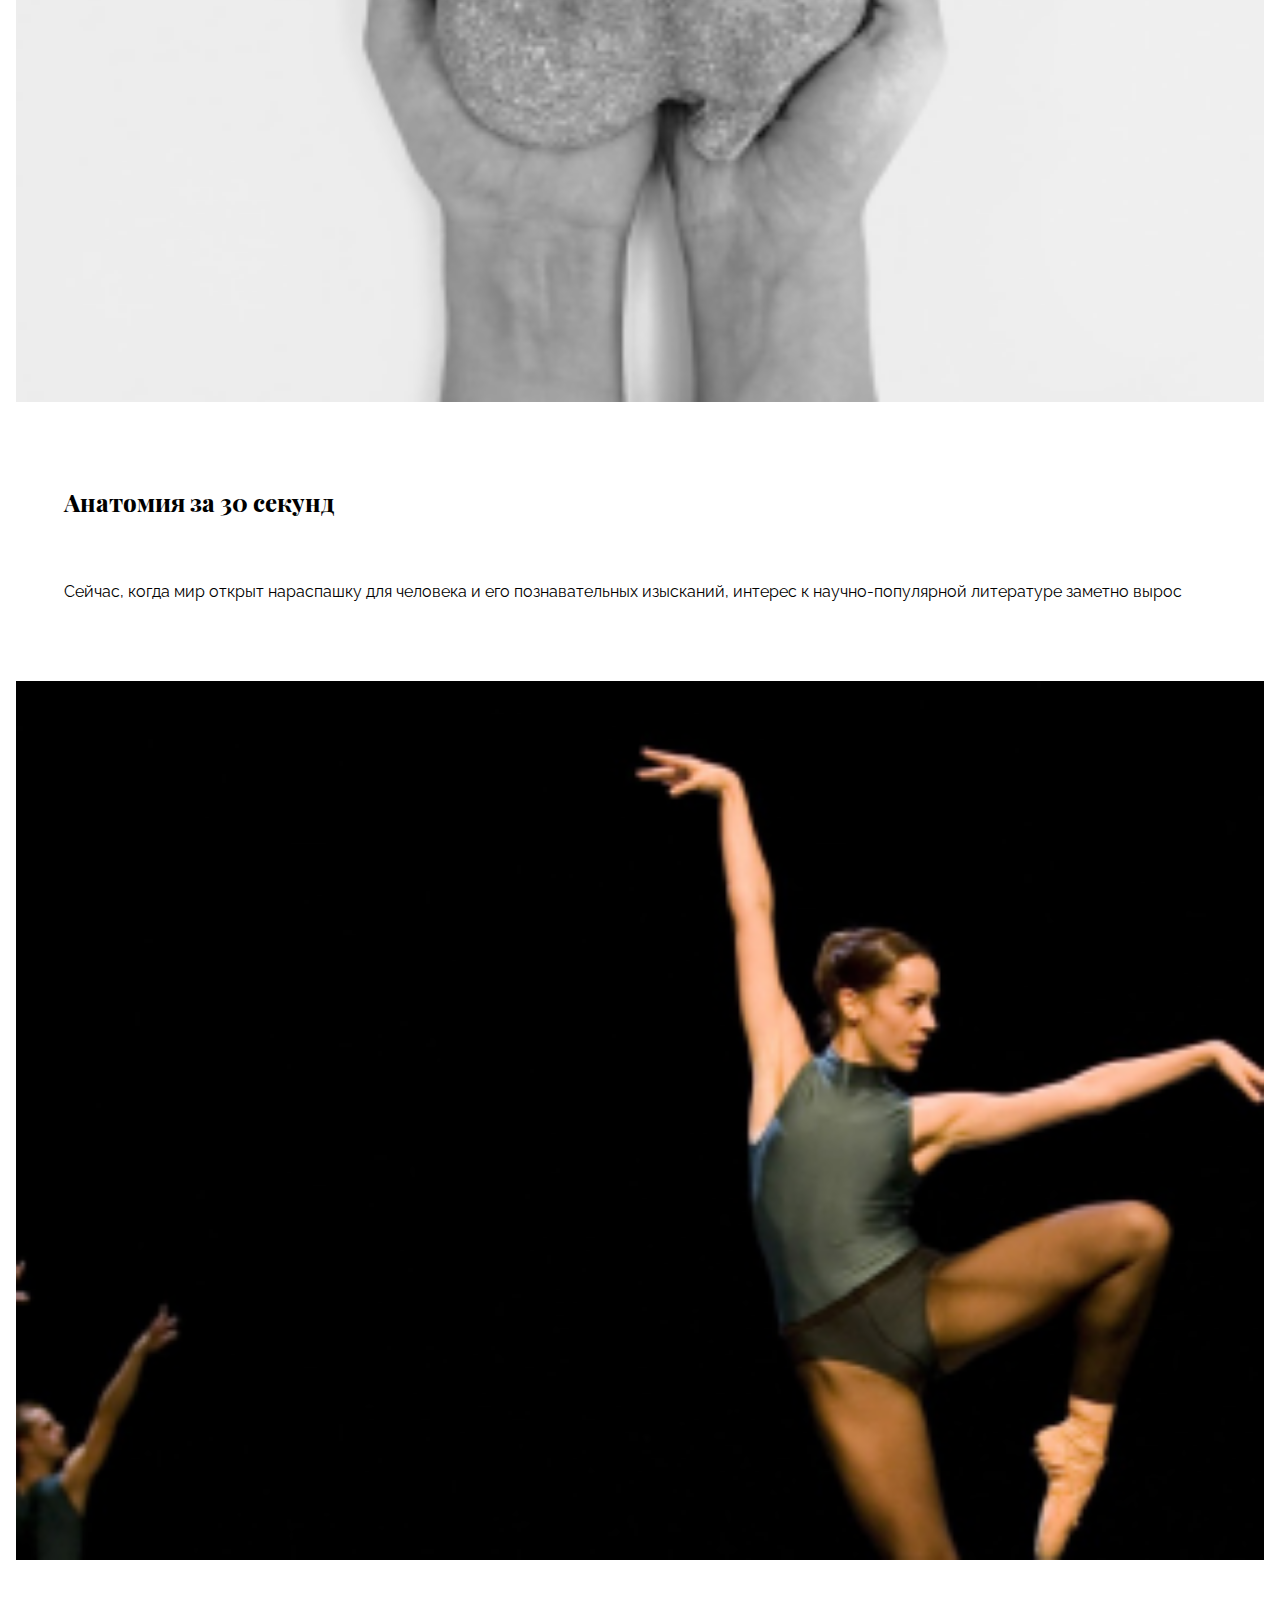
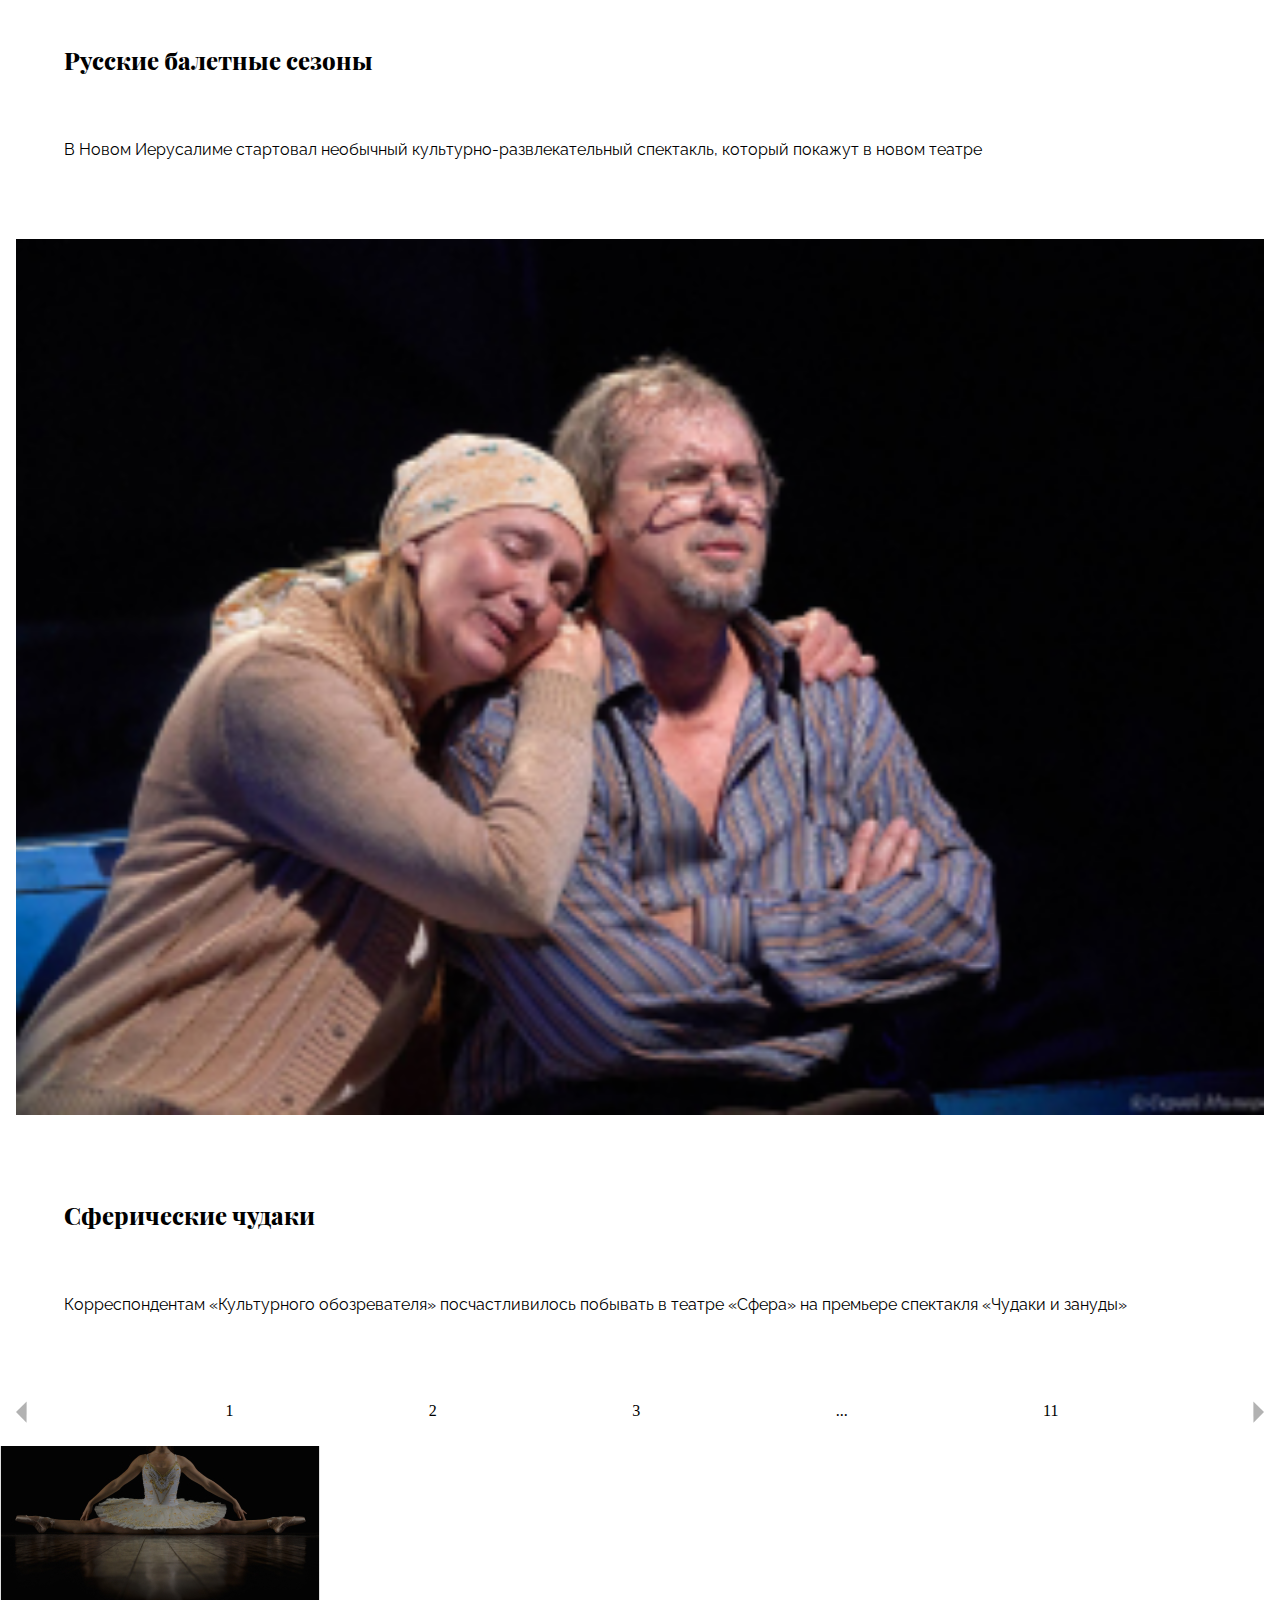
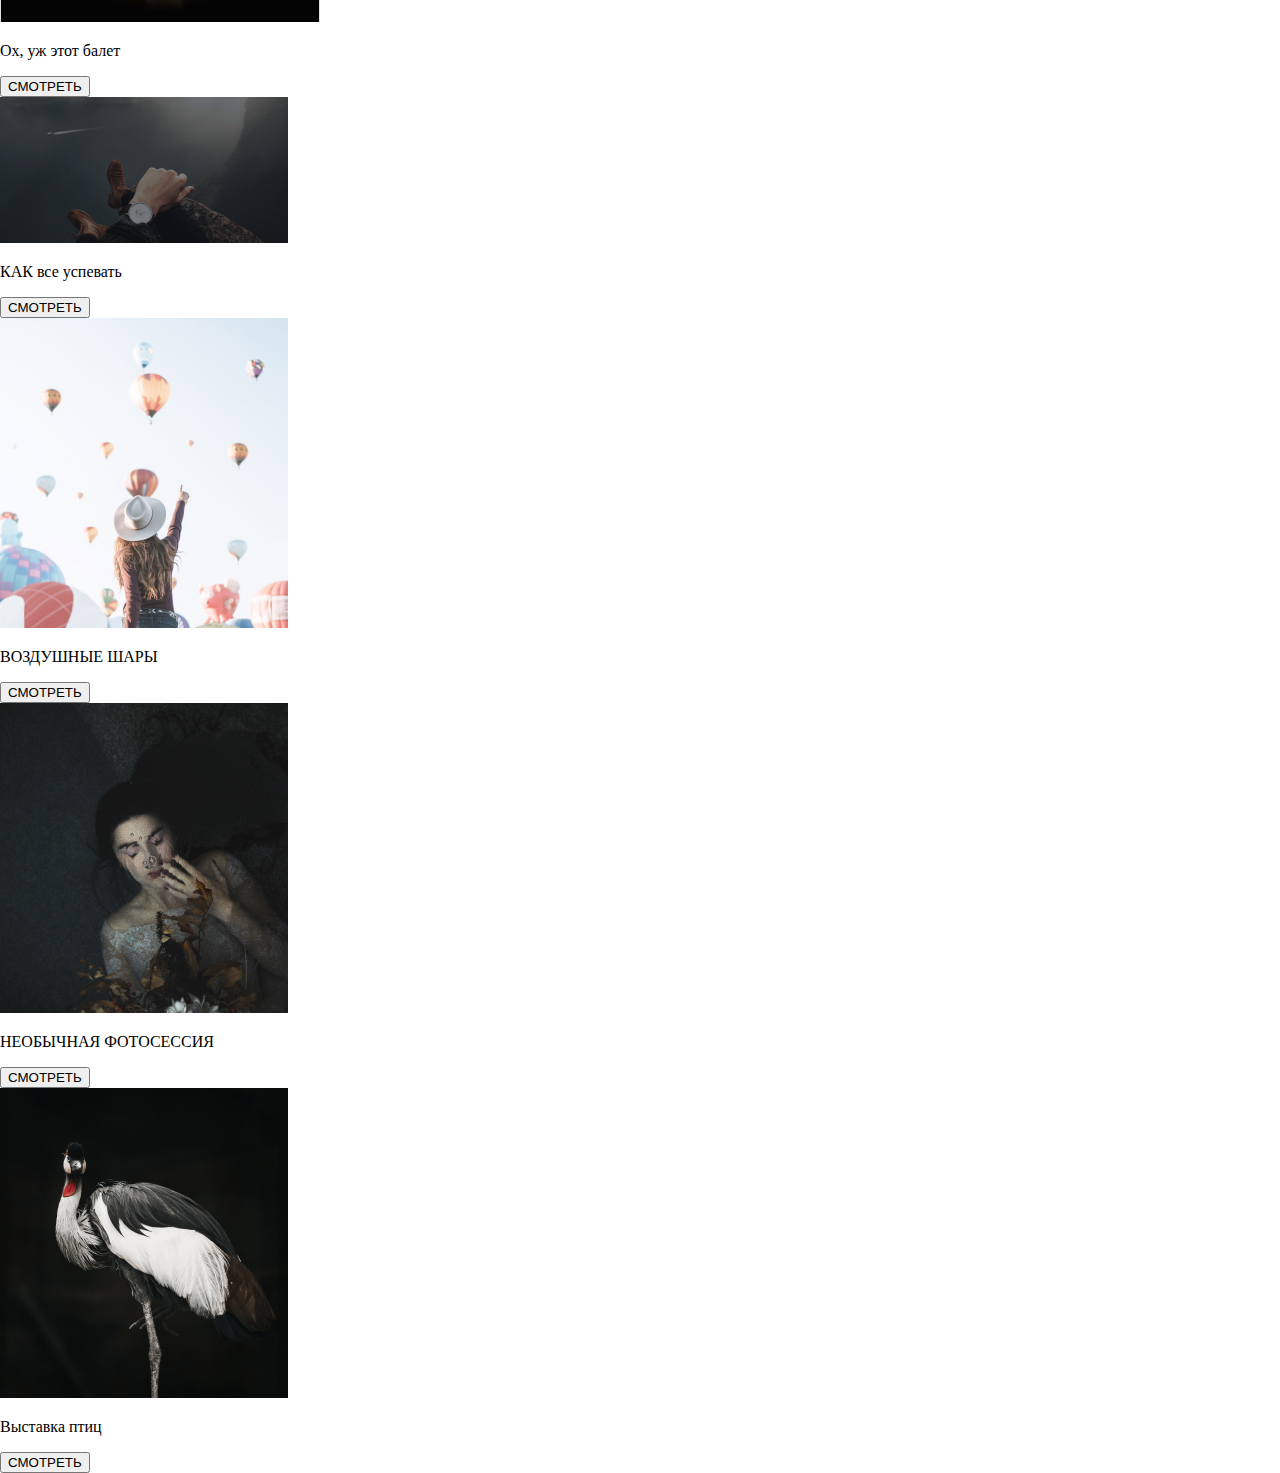
==== commit 06d2c826: "JS homework 1" ====
--- a/index.html
+++ b/index.html
@@ -6,9 +6,10 @@
     <title>Новости</title>
   </head>
   <body>
-    <h1>НОВОСТИ КУЛЬТУРЫ</h1>
+    <h1>Новости культуры</h1>
     <section class="news-new">
-      <a href="#"><img src="img/Rectangle 2.svg"/></a>
+
+      <span class="new-a">НОВОЕ</span>
       <p class="news-new-title">ПОДВОДНЫЙ ОТЕЛЬ</p>
       <p class="news-new-text">
         Как известно, Дубай – город контрастов. Самые революционные и фантастические мечты архитекторов
@@ -27,7 +28,7 @@
     <section class="news-others">
       <div class="news-other">
         <div>
-          <img img class="img_100" src="img/other_0.jpg"/>
+          <img img class="img_other" src="img/other_0.jpg"/>
         </div>
         <span>
           <h3>Открытие нового памятника Евгению Леонову</h3>
@@ -36,7 +37,7 @@
       </div>
       <div class="news-other">
         <div>
-          <img img class="img_100" src="img/other_1.jpg"/>
+          <img img class="img_other" src="img/other_1.jpg"/>
         </div>
         <span>
           <h3>Беседы с писателями</h3>
@@ -45,7 +46,7 @@
       </div>
       <div class="news-other">
         <div>
-          <img img class="img_100" src="img/other_2.jpg"/>
+          <img img class="img_other" src="img/other_2.jpg"/>
         </div>
         <span>
           <h3>День и ночь св. Патрика: встреча старых друзей</h3>
@@ -91,17 +92,17 @@
         <div>
           <img class="img_100" src="img/reviews_3.jpg"/>
         </div>
-
         <h2>Сферические чудаки</h2>
         <p>Корреспондентам «Культурного обозревателя» посчастливилось побывать в театре «Сфера» на премьере спектакля «Чудаки и зануды»</p>
-        <div>
-          <button name="button_left">
-            <img src="img/left.svg" alt="налево"/>
-          </button>
-          <button name="button_right">
-            <img src="img/right.svg" alt="направо"/>
-          </button>
-        </div>
+      </div>
+      <div class="pagination">
+        <img src="img/left.svg"/>
+        <span>1</span>
+        <span>2</span>
+        <span>3</span>
+        <span>...</span>
+        <span>11</span>
+        <img src="img/right.svg"/>
       </div>
     </section>
     <section class="news-shorts">
--- a/css/styles.css
+++ b/css/styles.css
@@ -1,3 +1,8 @@
+body {
+  margin: 0;
+  padding: 0;
+}
+
 @font-face {
   font-family: 'Raleway black';
   src: url('../fonts/Raleway-VariableFont_wght.ttf');
@@ -6,32 +11,44 @@
 
 @font-face {
   font-family: 'Playfair Display black';
-  src: url('../fonts/PlayfairDisplay-VariableFont_wght.ttf');
+  src: url('../fonts/PlayfairDisplay-ExtraBold.ttf');
 
 }
 
+body > h1 {
+  height: 142px;
+  display: flex;
+  justify-content: center;
+  align-items: center;
+  font-family: "Playfair Display black";
+  font-size: 25px;
+  font-style: normal;
+  font-weight: 900;
+  line-height: 33px;
+  text-align: center;
+  letter-spacing: 1px;
+}
 
 .news-others {
   display: flex;
   flex-direction: column;
-  margin: 5%;
+  margin: 16px;
+  height: 335px;
+  justify-content: space-between;
 }
 
 .news-others > div {
   display: flex;
   justify-content: space-around;
-  margin: 16px;
   align-items: center;
 }
 
 .news-others p {
-  margin: 5%;
   font-family: 'Raleway black', sans-serif;
   font-size: 10px;
 }
 
 .news-others h3 {
-  margin: 5%;
   font-family: 'Playfair Display black', sans-serif;
   font-size: 14px;
 }
@@ -43,7 +60,55 @@
 
 .news-new {
   background-image: url(../img/Hotel-11.jpg);
+  background-size: 100%;
+  background-repeat: no-repeat;
+  width: 100%;
+  height: 372px;
+  display: flex;
+  flex-direction: column;
+  background-position: center;
+}
 
+.new-a {
+  text-align: center;
+  background: #FF7931;
+  width: min-content;
+  padding: 4px 15px 6px 14px;
+  font-family: "Raleway black";
+  color: #FFFFFF;
+  display: flex;
+  justify-content: space-around;
+}
+
+.news-new span:hover{
+  cursor: pointer;
+}
+
+
+.news-new-title {
+  font-family: "Raleway black";
+  font-style: normal;
+  font-weight: 300;
+  font-size: 30px;
+  line-height: 150%;
+  text-align: center;
+  letter-spacing: 2px;
+  text-transform: uppercase;
+
+  color: #FFFFFF;
+}
+
+.news-new-text {
+  font-family: "Raleway black";
+  font-style: normal;
+  font-weight: normal;
+  font-size: 14px;
+  line-height: 150%;
+  /* or 21px */
+
+  text-align: center;
+
+  color: #FFFFFF;
 }
 
 .news-reviews {
@@ -51,9 +116,15 @@
   flex-direction: column;
 }
 
+.img_other {
+  width: 127px;
+  height: 91px;
+
+}
+
 .img_100 {
-  width: 90%;
-  margin: 5%;
+  width: calc(100% - 32px);
+  margin: 16px;
 }
 
 .news-review p {
@@ -65,3 +136,24 @@
   margin: 5%;
   font-family: 'Playfair Display black', sans-serif;
 }
+
+.pagination {
+  display: flex;
+  margin: 16px;
+  width: calc(100% - 32px);
+  justify-content: space-between;
+}
+
+.pagination span {
+  padding: 8px 8px 10px 12px;
+}
+
+.pagination span:hover {
+  border: 1px solid #FF7931;
+  padding: 7px 7px 9px 11px;
+  cursor: pointer;
+}
+
+.pagination img {
+  cursor: pointer;
+}
